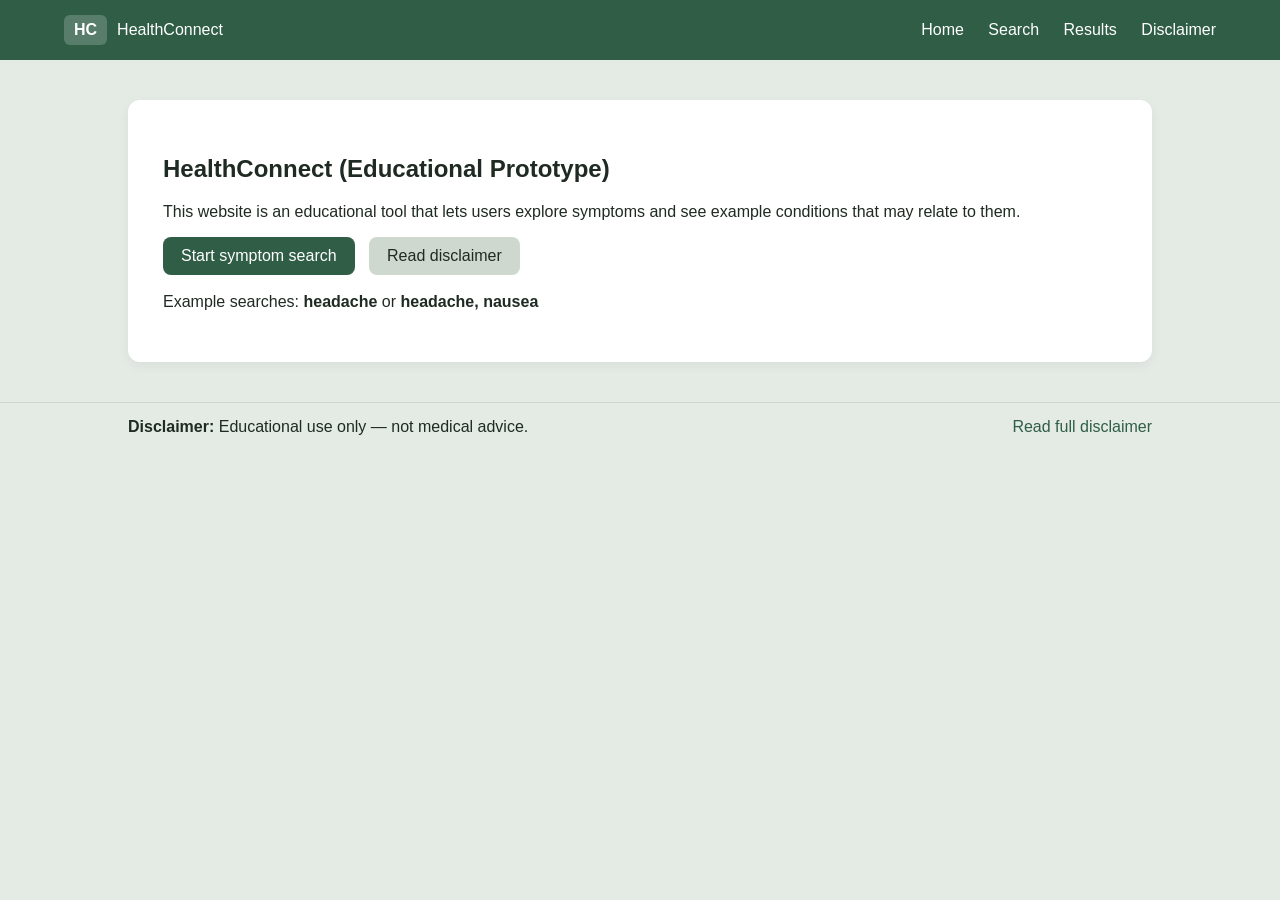
==== index.html @ 580c58b1 "Initial IPD prototype version" ====
<!doctype html>
<html lang="en">
<head>
  <!-- Basic page setup -->
  <meta charset="utf-8" />
  <meta name="viewport" content="width=device-width, initial-scale=1" />

  <title>HealthConnect | Home</title>

  <!-- I keep ONE main stylesheet for the whole website so layout stays consistent -->
  <link rel="stylesheet" href="css/style.css" />
</head>

<body>
  <!-- =========================================================
       HEADER / NAV
       I keep the same header on every page so it feels like a real website.
       ========================================================= -->
  <header class="site-header">
    <div class="header-inner">
      <!-- Clicking the logo returns to the homepage -->
      <a class="brand" href="index.html" aria-label="Go to HealthConnect home">
        <span class="brand-badge">HC</span>
        <span class="brand-name">HealthConnect</span>
      </a>

      <!-- Navigation links -->
      <nav class="nav">
        <a class="nav-link is-active" href="index.html">Home</a>
        <a class="nav-link" href="search.html">Search</a>
        <a class="nav-link" href="results.html">Results</a>
        <a class="nav-link" href="disclaimer.html">Disclaimer</a>
      </nav>
    </div>
  </header>

  <!-- =========================================================
       MAIN CONTENT
       This is a simple landing page that explains what my prototype is.
       ========================================================= -->
  <main class="page">
    <section class="card card-lg">
      <h1 class="h1">HealthConnect (Educational Prototype)</h1>

      <p class="lead">
        This website is an educational tool that lets users explore symptoms
        and see example conditions that may relate to them.
      </p>

      <!-- Calls to action -->
      <div class="actions">
        <a class="btn" href="search.html">Start symptom search</a>
        <a class="btn btn-secondary" href="disclaimer.html">Read disclaimer</a>
      </div>

      <!-- Small examples (optional but helpful for IPD) -->
      <p class="small" style="margin-top: 18px;">
        Example searches: <strong>headache</strong> or <strong>headache, nausea</strong>
      </p>
    </section>
  </main>

  <!-- =========================================================
       FOOTER
       I keep the disclaimer in the footer on every page.
       "Read full disclaimer" links to disclaimer.html.
       ========================================================= -->
  <footer class="site-footer">
    <div class="footer-inner">
      <div class="footer-text">
        <strong>Disclaimer:</strong> Educational use only — not medical advice.
      </div>

      <!-- This link MUST point to a real page (disclaimer.html) -->
      <a class="footer-link" href="disclaimer.html">Read full disclaimer</a>
    </div>
  </footer>
</body>
</html>
---- css/style.css ----
/* ================================
   GLOBAL STYLING
   I chose a sage background with a
   forest green header to give it a
   professional health-related look.
================================ */

body {
  margin: 0;
  font-family: Arial, Helvetica, sans-serif;
  background-color: #e4ebe4; /* soft sage background */
  color: #1e2a22;
}

/* ================================
   HEADER
   Forest green main colour
================================ */

.site-header {
  background-color: #2f5d46; /* forest green */
  padding: 15px 0;
}

.header-inner {
  width: 90%;
  margin: auto;
  display: flex;
  justify-content: space-between;
  align-items: center;
}

.brand {
  display: flex;
  align-items: center;
  text-decoration: none;
  color: white;
}

.brand-badge {
  background-color: rgba(255,255,255,0.2);
  padding: 6px 10px;
  border-radius: 6px;
  margin-right: 10px;
  font-weight: bold;
}

.nav-link {
  color: white;
  text-decoration: none;
  margin-left: 20px;
  font-weight: 500;
}

.nav-link:hover {
  text-decoration: underline;
}

/* ================================
   CARD LAYOUT
================================ */

.page {
  width: 80%;
  margin: 40px auto;
}

.card {
  background: white;
  padding: 25px;
  border-radius: 12px;
  box-shadow: 0 4px 12px rgba(0,0,0,0.05);
  margin-bottom: 25px;
}

.card-lg {
  padding: 35px;
}

/* ================================
   BUTTONS
================================ */

.btn {
  background-color: #2f5d46;
  color: white;
  padding: 10px 18px;
  border-radius: 8px;
  text-decoration: none;
  display: inline-block;
  margin-right: 10px;
}

.btn:hover {
  opacity: 0.9;
}

.btn-secondary {
  background-color: #cfd8cf;
  color: #1e2a22;
}

/* ================================
   FOOTER
================================ */

.site-footer {
  border-top: 1px solid #cdd5cd;
  padding: 15px 0;
  margin-top: 40px;
}

.footer-inner {
  width: 80%;
  margin: auto;
  display: flex;
  justify-content: space-between;
}

.footer-link {
  text-decoration: none;
  color: #2f5d46;
  font-weight: 500;
}
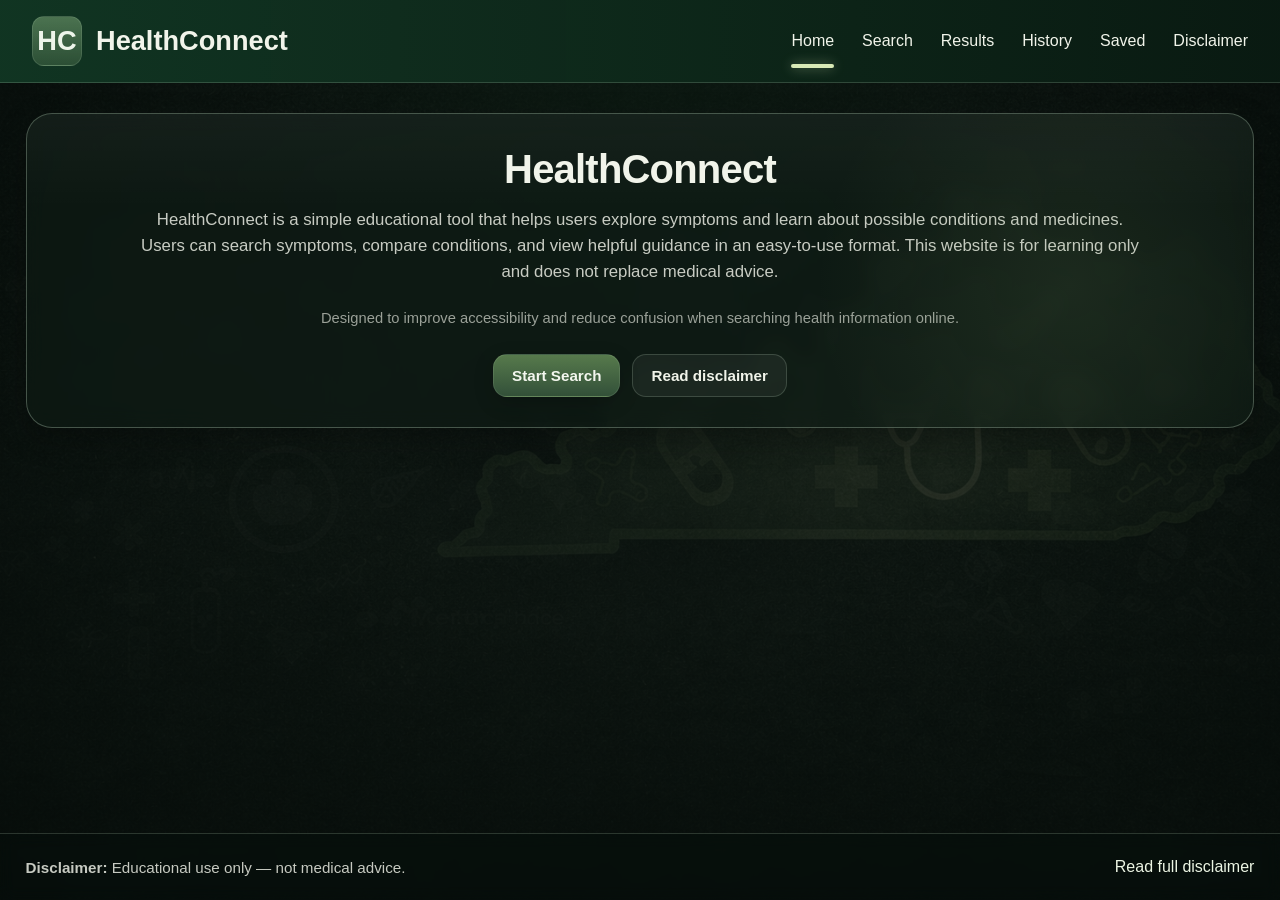
==== commit 3f1c2dae: "update project" ====
--- a/index.html
+++ b/index.html
@@ -12,6 +12,7 @@
 </head>
 
 <body>
+
   <!-- =========================================================
        HEADER / NAV
        I keep the same header on every page so it feels like a real website.
@@ -27,11 +28,14 @@
       <!-- Navigation links -->
       <nav class="nav">
         <a class="nav-link is-active" href="index.html">Home</a>
-        <a class="nav-link" href="search.html">Search</a>
+        <a class="nav-link" href="choose-search.html">Search</a>
         <a class="nav-link" href="results.html">Results</a>
+        <a class="nav-link" href="history.html">History</a>
+        <a class="nav-link" href="saved.html">Saved</a>
         <a class="nav-link" href="disclaimer.html">Disclaimer</a>
       </nav>
     </div>
+
   </header>
 
   <!-- =========================================================
@@ -39,32 +43,26 @@
        This is a simple landing page that explains what my prototype is.
        ========================================================= -->
   <main class="page">
-    <section class="card card-lg">
-      <h1 class="h1">HealthConnect (Educational Prototype)</h1>
+  <section class="card card-lg center-content">
+      <h1 class="h1">HealthConnect </h1>
 
       <p class="lead">
-        This website is an educational tool that lets users explore symptoms
-        and see example conditions that may relate to them.
-      </p>
+HealthConnect is a simple educational tool that helps users explore symptoms and learn about possible conditions and medicines. Users can search symptoms, compare conditions, and view helpful guidance in an easy-to-use format. This website is for learning only and does not replace medical advice.
+</p>
+<p class="small">
+Designed to improve accessibility and reduce confusion when searching health information online.
+</p>
 
       <!-- Calls to action -->
       <div class="actions">
-        <a class="btn" href="search.html">Start symptom search</a>
+        <a class="btn" href="choose-search.html">Start Search</a>
         <a class="btn btn-secondary" href="disclaimer.html">Read disclaimer</a>
       </div>
 
-      <!-- Small examples (optional but helpful for IPD) -->
-      <p class="small" style="margin-top: 18px;">
-        Example searches: <strong>headache</strong> or <strong>headache, nausea</strong>
-      </p>
+      
     </section>
   </main>
 
-  <!-- =========================================================
-       FOOTER
-       I keep the disclaimer in the footer on every page.
-       "Read full disclaimer" links to disclaimer.html.
-       ========================================================= -->
   <footer class="site-footer">
     <div class="footer-inner">
       <div class="footer-text">
@@ -76,4 +74,7 @@
     </div>
   </footer>
 </body>
-</html>+</html>
+
+
+
--- a/css/style.css
+++ b/css/style.css
@@ -1,124 +1,768 @@
 /* ================================
-   GLOBAL STYLING
-   I chose a sage background with a
-   forest green header to give it a
-   professional health-related look.
-================================ */
+   GLOBAL THEME
+================================ */
+
+:root {
+  --bg-dark: #07110c;
+  --bg-mid: #0d1a14;
+  --bg-green: #163526;
+  --line: rgba(210, 235, 210, 0.18);
+  --line-strong: rgba(220, 245, 220, 0.28);
+
+  --text-main: #f1f4ea;
+  --text-soft: rgba(241, 244, 234, 0.82);
+  --text-muted: rgba(241, 244, 234, 0.62);
+
+  --accent: #6d8f63;
+  --accent-2: #8fb27f;
+  --accent-dark: #385741;
+
+  --chip-bg: rgba(255, 255, 255, 0.05);
+  --card-bg: rgba(15, 28, 21, 0.58);
+  --card-bg-2: rgba(16, 30, 22, 0.72);
+  --input-bg: rgba(10, 18, 14, 0.55);
+
+  --shadow: 0 10px 30px rgba(0, 0, 0, 0.28);
+  --blur: blur(10px);
+}
+
+* {
+  box-sizing: border-box;
+}
+
+html {
+  height: 100%;
+}
 
 body {
   margin: 0;
+  min-height: 100vh;
+  display: flex;
+  flex-direction: column;
   font-family: Arial, Helvetica, sans-serif;
-  background-color: #e4ebe4; /* soft sage background */
-  color: #1e2a22;
+  color: var(--text-main);
+  background-color: var(--bg-dark);
+  background-image:
+    linear-gradient(rgba(6, 12, 9, 0.78), rgba(6, 12, 9, 0.88)),
+    radial-gradient(circle at top, rgba(31, 90, 52, 0.55), transparent 38%),
+    url("../images/health-bg.png");
+  background-size: cover, cover, cover;
+  background-position: center top, center top, center center;
+  background-attachment: fixed;
+}
+
+/* subtle texture overlay */
+body::before {
+  content: "";
+  position: fixed;
+  inset: 0;
+  pointer-events: none;
+  background:
+    radial-gradient(rgba(255,255,255,0.03) 1px, transparent 1px),
+    radial-gradient(rgba(255,255,255,0.02) 1px, transparent 1px);
+  background-size: 22px 22px, 36px 36px;
+  background-position: 0 0, 10px 10px;
+  opacity: 0.18;
+  z-index: 0;
+}
+
+/* ================================
+   LINKS / TEXT
+================================ */
+
+a {
+  color: inherit;
+}
+
+.h1 {
+  margin: 0 0 14px;
+  font-size: 2.5rem;
+  line-height: 1.05;
+  font-weight: 700;
+  letter-spacing: -0.02em;
+}
+
+h2, h3, h4 {
+  margin-top: 0;
+  color: var(--text-main);
+}
+
+p {
+  line-height: 1.55;
+}
+
+.lead {
+  font-size: 1.05rem;
+  color: var(--text-soft);
+  margin-bottom: 22px;
+  max-width: 1000px;
+}
+
+.small {
+  font-size: 0.92rem;
+  color: var(--text-muted);
 }
 
 /* ================================
    HEADER
-   Forest green main colour
 ================================ */
 
 .site-header {
-  background-color: #2f5d46; /* forest green */
-  padding: 15px 0;
+  position: sticky;
+  top: 0;
+  z-index: 10;
+  border-bottom: 1px solid var(--line);
+  background:
+    linear-gradient(90deg, rgba(18, 56, 36, 0.92), rgba(10, 29, 20, 0.82)),
+    rgba(7, 17, 12, 0.72);
+  backdrop-filter: var(--blur);
+  -webkit-backdrop-filter: var(--blur);
 }
 
 .header-inner {
-  width: 90%;
-  margin: auto;
-  display: flex;
+  width: 95%;
+  max-width: 1450px;
+  margin: 0 auto;
+  padding: 16px 0;
+  display: flex;
+  align-items: center;
   justify-content: space-between;
-  align-items: center;
 }
 
 .brand {
   display: flex;
   align-items: center;
   text-decoration: none;
+  color: var(--text-main);
+  gap: 14px;
+}
+
+.brand-badge {
+  width: 50px;
+  height: 50px;
+  display: inline-flex;
+  align-items: center;
+  justify-content: center;
+  border-radius: 12px;
+  background: linear-gradient(180deg, rgba(112, 154, 109, 0.62), rgba(77, 112, 77, 0.46));
+  border: 1px solid rgba(220, 245, 220, 0.12);
+  color: #eef5ea;
+  font-size: 1.7rem;
+  font-weight: 700;
+}
+
+.brand-name {
+  font-size: 1.7rem;
+  font-weight: 600;
+}
+
+.nav {
+  display: flex;
+  align-items: center;
+  gap: 28px;
+}
+
+.nav-link {
+  position: relative;
+  color: var(--text-main);
+  text-decoration: none;
+  font-size: 1rem;
+  font-weight: 500;
+  padding: 6px 0;
+}
+
+.nav-link:hover {
+  color: #f6fff2;
+}
+
+.nav-link.is-active::after,
+.nav-link:hover::after {
+  content: "";
+  position: absolute;
+  left: 0;
+  bottom: -12px;
+  width: 100%;
+  height: 4px;
+  border-radius: 999px;
+  background: #d8e9b6;
+  box-shadow: 0 0 12px rgba(216, 233, 182, 0.45);
+}
+
+/* ================================
+   PAGE + MAIN CARD
+================================ */
+
+.page {
+  position: relative;
+  z-index: 1;
+  flex: 1;
+  width: 96%;
+  max-width: 1500px;
+  margin: 30px auto 20px;
+}
+
+.card {
+  position: relative;
+  background: var(--card-bg);
+  border: 1px solid var(--line-strong);
+  border-radius: 26px;
+  box-shadow: var(--shadow);
+  backdrop-filter: var(--blur);
+  -webkit-backdrop-filter: var(--blur);
+  overflow: hidden;
+}
+
+.card::before {
+  content: "";
+  position: absolute;
+  inset: 0;
+  pointer-events: none;
+  background:
+    linear-gradient(180deg, rgba(255,255,255,0.035), transparent 30%),
+    radial-gradient(circle at 85% 55%, rgba(146, 182, 118, 0.10), transparent 24%);
+}
+
+.card-lg {
+  padding: 34px 36px 30px;
+}
+/* CENTER HERO TEXT (home page card) */
+.card.center-content {
+  text-align: center;
+}
+
+.card.center-content .lead {
+  margin-left: auto;
+  margin-right: auto;
+}
+
+.card.center-content .actions {
+  justify-content: center;
+}
+/* ================================
+   TITLE ROW / TOP ACTIONS
+================================ */
+
+.title-row {
+  display: flex;
+  justify-content: space-between;
+  align-items: flex-start;
+  gap: 16px;
+  margin-bottom: 6px;
+}
+
+.title-actions {
+  display: flex;
+  align-items: center;
+  gap: 12px;
+  flex-shrink: 0;
+}
+
+/* ================================
+   BUTTONS
+================================ */
+
+.btn {
+  appearance: none;
+  border: 1px solid rgba(220, 245, 220, 0.10);
+  background: linear-gradient(180deg, rgba(96, 134, 83, 0.90), rgba(55, 86, 61, 0.92));
+  color: #f4f7ef;
+  padding: 12px 18px;
+  border-radius: 14px;
+  text-decoration: none;
+  display: inline-flex;
+  align-items: center;
+  justify-content: center;
+  gap: 8px;
+  font-size: 0.95rem;
+  font-weight: 600;
+  cursor: pointer;
+  transition: 0.2s ease;
+  box-shadow: 0 6px 20px rgba(0,0,0,0.20);
+}
+
+.btn:hover {
+  transform: translateY(-1px);
+  background: linear-gradient(180deg, rgba(112, 154, 94, 0.96), rgba(61, 97, 67, 0.96));
+}
+
+.btn-secondary {
+  background: rgba(255, 255, 255, 0.05);
+  color: var(--text-main);
+  border: 1px solid var(--line);
+  box-shadow: none;
+}
+
+.btn-secondary:hover {
+  background: rgba(255,255,255,0.09);
+}
+
+.compare-btn {
+  margin: 0;
+}
+
+.saved-star-btn {
+  width: 48px;
+  height: 48px;
+  border-radius: 14px;
+  display: inline-flex;
+  align-items: center;
+  justify-content: center;
+  text-decoration: none;
+  border: 1px solid var(--line);
+  background: rgba(255,255,255,0.03);
+  color: rgba(255,255,255,0.95);
+  font-size: 1.8rem;
+  line-height: 1;
+  transition: 0.2s ease;
+}
+
+.saved-star-btn:hover {
+  background: rgba(255,255,255,0.08);
+}
+
+.saved-star-btn.active {
+  background: linear-gradient(180deg, rgba(96, 134, 83, 0.92), rgba(55, 86, 61, 0.95));
+  color: #f7ffe9;
+  box-shadow: 0 0 18px rgba(168, 207, 136, 0.22);
+}
+
+/* ================================
+   FORM CONTROLS
+================================ */
+
+.label {
+  display: block;
+  font-size: 1rem;
+  font-weight: 700;
+  color: #d5e4c7;
+  margin: 18px 0 8px;
+}
+
+.input,
+.select {
+  width: 100%;
+  padding: 14px 16px;
+  border-radius: 14px;
+  border: 1px solid rgba(215, 236, 215, 0.18);
+  background: var(--input-bg);
+  color: var(--text-main);
+  font-size: 0.96rem;
+  outline: none;
+  transition: 0.2s ease;
+  backdrop-filter: blur(6px);
+  -webkit-backdrop-filter: blur(6px);
+}
+
+.input::placeholder {
+  color: rgba(241, 244, 234, 0.50);
+}
+
+.input:focus,
+.select:focus {
+  border-color: rgba(208, 229, 183, 0.45);
+  box-shadow: 0 0 0 4px rgba(167, 197, 135, 0.10);
+}
+
+/* ================================
+   CHIPS
+================================ */
+
+.chip-row {
+  display: flex;
+  flex-wrap: wrap;
+  gap: 10px;
+  margin-top: 10px;
+}
+
+.chip {
+  border: 1px solid rgba(220, 245, 220, 0.12);
+  background: rgba(255,255,255,0.035);
+  color: #f3f5ef;
+  border-radius: 999px;
+  padding: 8px 12px;
+  font-size: 0.88rem;
+  cursor: pointer;
+  transition: 0.2s ease;
+}
+
+.chip:hover {
+  background: rgba(255,255,255,0.085);
+}
+
+/* ================================
+   ACTIONS
+================================ */
+
+.actions {
+  display: flex;
+  flex-wrap: wrap;
+  gap: 12px;
+  margin-top: 24px;
+  justify-content: center;
+}
+
+/* ================================
+   RESULTS
+================================ */
+
+#results,
+#medicineResults,
+#savedResults {
+  margin-top: 18px;
+}
+
+.result-grid {
+  display: grid;
+  grid-template-columns: repeat(3, minmax(0, 1fr));
+  gap: 18px;
+}
+
+.result-item {
+  position: relative;
+  background: var(--card-bg-2);
+  border: 1px solid rgba(220, 245, 220, 0.14);
+  border-radius: 18px;
+  padding: 20px;
+  margin-bottom: 16px;
+  box-shadow: 0 8px 24px rgba(0,0,0,0.16);
+  backdrop-filter: blur(8px);
+  -webkit-backdrop-filter: blur(8px);
+}
+
+.result-item h3 {
+  margin: 0 0 10px;
+  font-size: 1.35rem;
+}
+
+.result-item p {
+  color: var(--text-soft);
+  margin: 8px 0;
+  font-size: 0.96rem;
+}
+
+.result-item strong {
+  color: #eff8e5;
+}
+
+.result-item ul {
+  margin-top: 10px;
+  color: var(--text-soft);
+  font-size: 0.95rem;
+}
+
+.badge {
+  display: inline-flex;
+  align-items: center;
+  background: rgba(120, 158, 98, 0.18);
+  border: 1px solid rgba(176, 214, 150, 0.22);
+  color: #dff0ce;
+  padding: 6px 11px;
+  border-radius: 999px;
+  font-size: 0.78rem;
+  margin-bottom: 12px;
+}
+
+/* ================================
+   COMPARE PAGE
+================================ */
+
+.compare-controls {
+  display: grid;
+  grid-template-columns: 1fr 1fr;
+  gap: 18px;
+}
+
+.compare-control {
+  display: flex;
+  flex-direction: column;
+}
+
+.compare-grid {
+  display: grid;
+  grid-template-columns: 1fr 1fr;
+  gap: 22px;
+  margin-top: 24px;
+}
+
+.compare-panel .result-item {
+  margin-bottom: 0;
+  min-height: 100%;
+}
+
+/* ================================
+   FOOTER
+================================ */
+
+.site-footer {
+  position: relative;
+  z-index: 1;
+  margin-top: auto;
+  border-top: 1px solid var(--line);
+  background: rgba(7, 17, 12, 0.26);
+  backdrop-filter: blur(8px);
+  -webkit-backdrop-filter: blur(8px);
+}
+
+.footer-inner {
+  width: 96%;
+  max-width: 1500px;
+  margin: 0 auto;
+  padding: 24px 0;
+  display: flex;
+  justify-content: space-between;
+  align-items: center;
+  gap: 18px;
+}
+
+.footer-text {
+  color: var(--text-soft);
+  font-size: 0.95rem;
+}
+
+.footer-link {
+  color: #ecf5e4;
+  text-decoration: none;
+  font-weight: 500;
+}
+
+.footer-link:hover {
+  text-decoration: underline;
+}
+
+/* ================================
+   EMPTY / STATUS TEXT
+================================ */
+
+#status,
+#medicineStatus,
+#summary,
+#medicineSummary,
+#savedSummary {
+  color: var(--text-muted);
+}
+
+/* ================================
+   RESPONSIVE
+================================ */
+
+@media (max-width: 1100px) {
+  .result-grid {
+    grid-template-columns: 1fr 1fr;
+  }
+
+  .brand-name {
+    font-size: 1.5rem;
+  }
+}
+
+@media (max-width: 900px) {
+  .header-inner,
+  .footer-inner {
+    width: 94%;
+  }
+
+  .page {
+    width: 94%;
+  }
+
+  .compare-controls,
+  .compare-grid,
+  .result-grid {
+    grid-template-columns: 1fr;
+  }
+
+  .title-row {
+    flex-direction: column;
+    align-items: flex-start;
+  }
+
+  .nav {
+    gap: 18px;
+    flex-wrap: wrap;
+    justify-content: flex-end;
+  }
+
+  .h1 {
+    font-size: 2.1rem;
+  }
+}
+
+@media (max-width: 640px) {
+  .header-inner {
+    flex-direction: column;
+    gap: 18px;
+    align-items: flex-start;
+  }
+
+  .nav {
+    justify-content: flex-start;
+    gap: 14px;
+  }
+
+  .card-lg {
+    padding: 24px 20px;
+  }
+
+  .btn {
+    width: 100%;
+  }
+
+  .title-actions {
+    width: 100%;
+    flex-wrap: wrap;
+  }
+
+  .saved-star-btn {
+    width: 52px;
+  }
+}
+/* CENTER TEXT FOR CHOOSE SEARCH PAGE */
+.choose-center {
+  text-align: center;
+}
+
+.choose-center p {
+  margin: 0 auto 20px;
+  max-width: 650px;
+  line-height: 1.6;
+}
+
+.choose-center .actions {
+  justify-content: center;
+}
+.result-top {
+  display: flex;
+  justify-content: space-between;
+  align-items: center;
+}
+
+.save-btn {
+  background: rgba(255,255,255,0.05);
+  border: 1px solid var(--line);
+  border-radius: 10px;
   color: white;
-}
-
-.brand-badge {
-  background-color: rgba(255,255,255,0.2);
+  font-size: 1.2rem;
   padding: 6px 10px;
-  border-radius: 6px;
-  margin-right: 10px;
-  font-weight: bold;
-}
-
-.nav-link {
+  cursor: pointer;
+  transition: 0.2s;
+}
+
+.save-btn:hover {
+  background: rgba(255,255,255,0.12);
+}
+.result-top {
+  display: flex;
+  justify-content: space-between;
+  align-items: flex-start;
+  gap: 12px;
+}
+
+.save-btn {
+  background: rgba(255,255,255,0.05);
+  border: 1px solid var(--line);
+  border-radius: 12px;
   color: white;
-  text-decoration: none;
-  margin-left: 20px;
-  font-weight: 500;
-}
-
-.nav-link:hover {
-  text-decoration: underline;
-}
-
-/* ================================
-   CARD LAYOUT
-================================ */
-
-.page {
-  width: 80%;
-  margin: 40px auto;
-}
-
-.card {
-  background: white;
-  padding: 25px;
+  font-size: 1.35rem;
+  padding: 8px 12px;
+  cursor: pointer;
+  transition: 0.2s ease;
+  min-width: 50px;
+}
+
+.save-btn:hover {
+  background: rgba(255,255,255,0.12);
+}
+
+.save-btn.active {
+  background: linear-gradient(180deg, rgba(96, 134, 83, 0.92), rgba(55, 86, 61, 0.95));
+  color: #f7ffe9;
+  box-shadow: 0 0 18px rgba(168, 207, 136, 0.22);
+}
+
+/* clear saved css */
+.result-card-actions {
+  display: flex;
+  align-items: center;
+  gap: 10px;
+}
+
+.remove-btn {
+  background: rgba(255,255,255,0.05);
+  border: 1px solid var(--line);
   border-radius: 12px;
-  box-shadow: 0 4px 12px rgba(0,0,0,0.05);
-  margin-bottom: 25px;
-}
-
-.card-lg {
-  padding: 35px;
-}
-
-/* ================================
-   BUTTONS
-================================ */
-
-.btn {
-  background-color: #2f5d46;
   color: white;
-  padding: 10px 18px;
-  border-radius: 8px;
-  text-decoration: none;
-  display: inline-block;
-  margin-right: 10px;
-}
-
-.btn:hover {
-  opacity: 0.9;
-}
-
-.btn-secondary {
-  background-color: #cfd8cf;
-  color: #1e2a22;
-}
-
-/* ================================
-   FOOTER
-================================ */
-
-.site-footer {
-  border-top: 1px solid #cdd5cd;
-  padding: 15px 0;
-  margin-top: 40px;
-}
-
-.footer-inner {
-  width: 80%;
-  margin: auto;
-  display: flex;
-  justify-content: space-between;
-}
-
-.footer-link {
-  text-decoration: none;
-  color: #2f5d46;
-  font-weight: 500;
+  font-size: 0.95rem;
+  font-weight: 600;
+  padding: 10px 14px;
+  cursor: pointer;
+  transition: 0.2s ease;
+}
+
+.remove-btn:hover {
+  background: rgba(255,255,255,0.12);
+}
+
+.result-card-actions {
+  display: flex;
+  align-items: center;
+  gap: 10px;
+}
+
+.remove-btn {
+  background: rgba(255,255,255,0.05);
+  border: 1px solid var(--line);
+  border-radius: 12px;
+  color: white;
+  font-size: 0.95rem;
+  font-weight: 600;
+  padding: 10px 14px;
+  cursor: pointer;
+  transition: 0.2s ease;
+}
+
+.remove-btn:hover {
+  background: rgba(255,255,255,0.12);
+}
+
+/* Accessablity */
+.accessibility-bar {
+  display: flex;
+  flex-wrap: wrap;
+  gap: 10px;
+  justify-content: center;
+  margin: 18px 0 24px;
+}
+
+body {
+  font-size: 16px;
+}
+
+body.high-contrast {
+  --bg-dark: #000000;
+  --bg-mid: #0a0a0a;
+  --bg-green: #111111;
+  --line: rgba(255, 255, 255, 0.22);
+  --line-strong: rgba(255, 255, 255, 0.38);
+
+  --text-main: #ffffff;
+  --text-soft: rgba(255, 255, 255, 0.92);
+  --text-muted: rgba(255, 255, 255, 0.74);
+
+  --accent: #d6ff8f;
+  --accent-2: #f0ffbe;
+  --accent-dark: #2b2b2b;
+
+  --chip-bg: rgba(255, 255, 255, 0.08);
+  --card-bg: rgba(0, 0, 0, 0.84);
+  --card-bg-2: rgba(10, 10, 10, 0.90);
+  --input-bg: rgba(20, 20, 20, 0.95);
+}
+
+body.high-contrast .btn {
+  border-color: rgba(255, 255, 255, 0.3);
+}
+
+body.high-contrast .input,
+body.high-contrast .select {
+  border-color: rgba(255, 255, 255, 0.35);
 }
